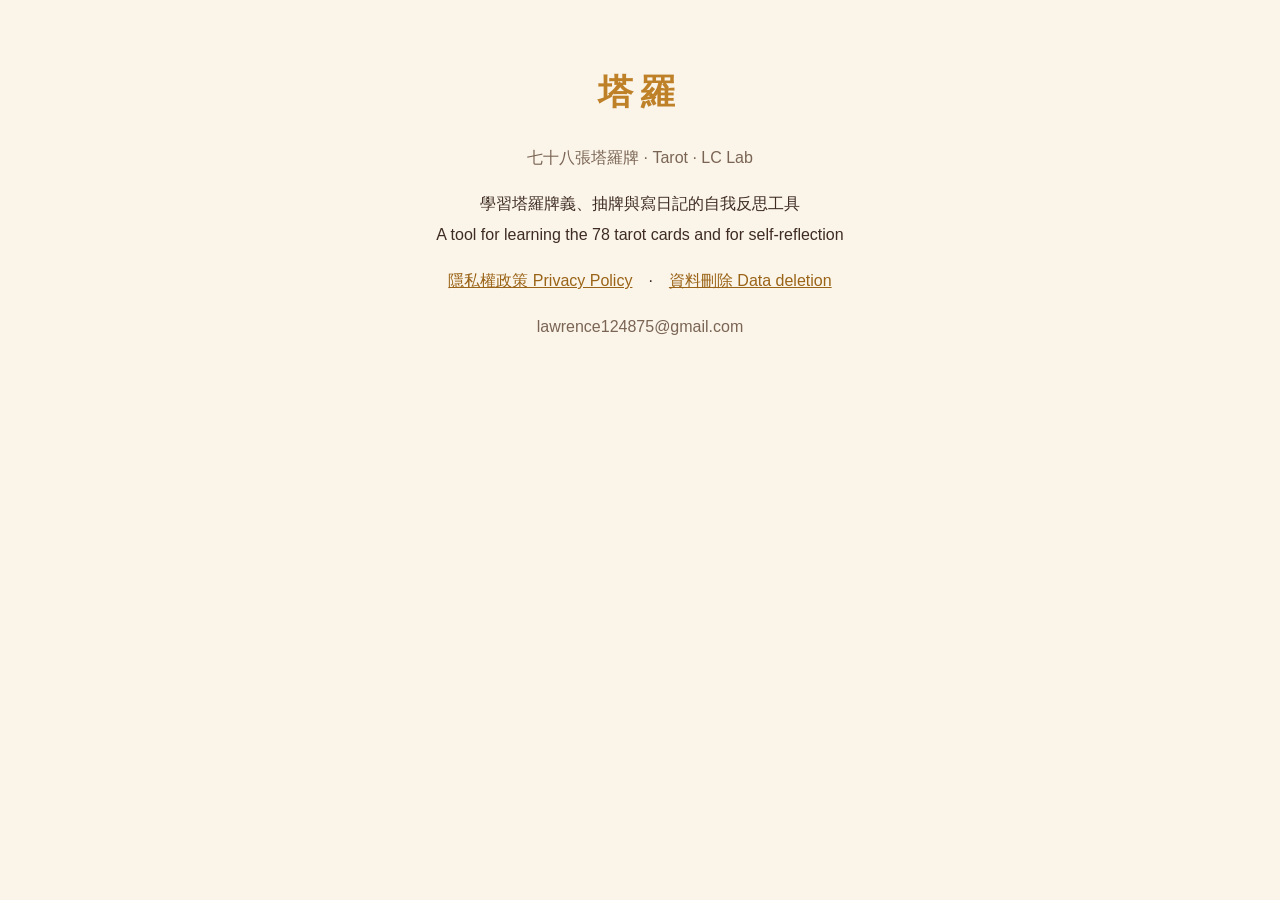
==== tarot-cards/index.html @ 07387e64 "Add tarot app privacy policy page Co-Authored-By: Claude Opus 5.5 (1M context) <noreply@anthropic.co" ====
<!DOCTYPE html>
<html lang="zh-Hant"><head><meta charset="UTF-8"><meta name="viewport" content="width=device-width, initial-scale=1.0">
<title>塔羅 Tarot · LC Lab</title>
<style>body{font-family:-apple-system,"Noto Sans TC",sans-serif;max-width:640px;margin:60px auto;padding:0 20px;line-height:1.9;color:#3E2C23;background:#FBF4E8;text-align:center}h1{font-family:"Noto Serif TC",serif;color:#BE8128;letter-spacing:.2em;font-size:2.2em;margin-bottom:0}a{color:#9A6418}.s{color:#7A6555}</style></head>
<body><h1>塔羅</h1><p class="s">七十八張塔羅牌 · Tarot · LC Lab</p>
<p>學習塔羅牌義、抽牌與寫日記的自我反思工具<br>A tool for learning the 78 tarot cards and for self-reflection</p>
<p><a href="privacy.html">隱私權政策 Privacy Policy</a>　·　<a href="privacy.html#data-deletion">資料刪除 Data deletion</a></p>
<p class="s">lawrence124875@gmail.com</p></body></html>
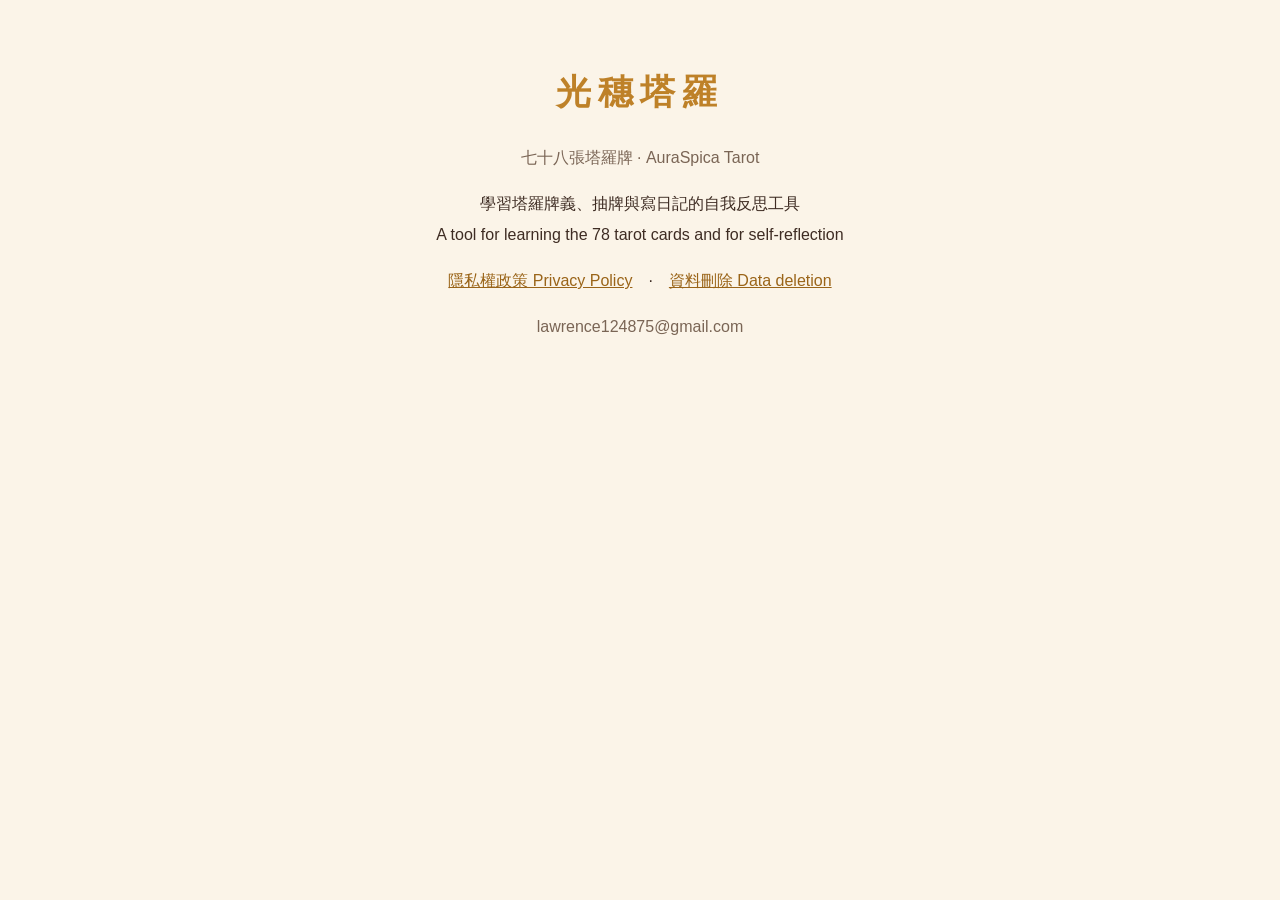
==== commit 1583f1f4: "Tarot privacy page: rename to AuraSpica Tarot (光穗塔羅) Co-Authored-By: Claude Opus 5.5 (1M context) <n" ====
--- a/tarot-cards/index.html
+++ b/tarot-cards/index.html
@@ -1,8 +1,8 @@
 <!DOCTYPE html>
 <html lang="zh-Hant"><head><meta charset="UTF-8"><meta name="viewport" content="width=device-width, initial-scale=1.0">
-<title>塔羅 Tarot · LC Lab</title>
+<title>光穗塔羅 AuraSpica AuraSpica Tarot</title>
 <style>body{font-family:-apple-system,"Noto Sans TC",sans-serif;max-width:640px;margin:60px auto;padding:0 20px;line-height:1.9;color:#3E2C23;background:#FBF4E8;text-align:center}h1{font-family:"Noto Serif TC",serif;color:#BE8128;letter-spacing:.2em;font-size:2.2em;margin-bottom:0}a{color:#9A6418}.s{color:#7A6555}</style></head>
-<body><h1>塔羅</h1><p class="s">七十八張塔羅牌 · Tarot · LC Lab</p>
+<body><h1>光穗塔羅</h1><p class="s">七十八張塔羅牌 · AuraSpica Tarot</p>
 <p>學習塔羅牌義、抽牌與寫日記的自我反思工具<br>A tool for learning the 78 tarot cards and for self-reflection</p>
 <p><a href="privacy.html">隱私權政策 Privacy Policy</a>　·　<a href="privacy.html#data-deletion">資料刪除 Data deletion</a></p>
 <p class="s">lawrence124875@gmail.com</p></body></html>
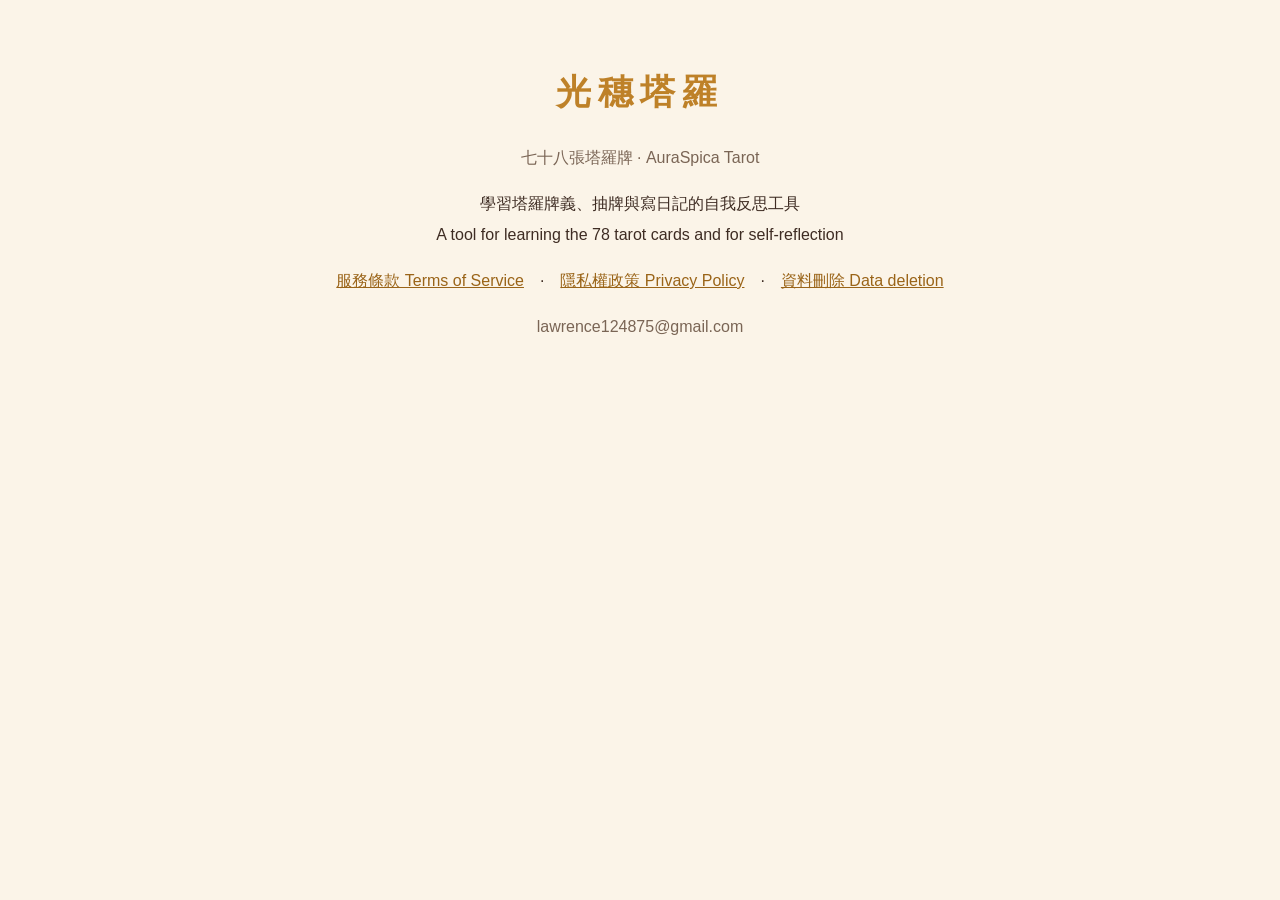
==== commit c52b9072: "新增光穗塔羅服務條款頁（繁中＋英文） Co-Authored-By: Claude Opus 5.5 <noreply@anthropic.com> Claude-Session: https://c" ====
--- a/tarot-cards/index.html
+++ b/tarot-cards/index.html
@@ -1,8 +1,8 @@
 <!DOCTYPE html>
 <html lang="zh-Hant"><head><meta charset="UTF-8"><meta name="viewport" content="width=device-width, initial-scale=1.0">
-<title>光穗塔羅 AuraSpica AuraSpica Tarot</title>
+<title>光穗塔羅 AuraSpica Tarot</title>
 <style>body{font-family:-apple-system,"Noto Sans TC",sans-serif;max-width:640px;margin:60px auto;padding:0 20px;line-height:1.9;color:#3E2C23;background:#FBF4E8;text-align:center}h1{font-family:"Noto Serif TC",serif;color:#BE8128;letter-spacing:.2em;font-size:2.2em;margin-bottom:0}a{color:#9A6418}.s{color:#7A6555}</style></head>
 <body><h1>光穗塔羅</h1><p class="s">七十八張塔羅牌 · AuraSpica Tarot</p>
 <p>學習塔羅牌義、抽牌與寫日記的自我反思工具<br>A tool for learning the 78 tarot cards and for self-reflection</p>
-<p><a href="privacy.html">隱私權政策 Privacy Policy</a>　·　<a href="privacy.html#data-deletion">資料刪除 Data deletion</a></p>
+<p><a href="terms.html">服務條款 Terms of Service</a>　·　<a href="privacy.html">隱私權政策 Privacy Policy</a>　·　<a href="privacy.html#data-deletion">資料刪除 Data deletion</a></p>
 <p class="s">lawrence124875@gmail.com</p></body></html>
